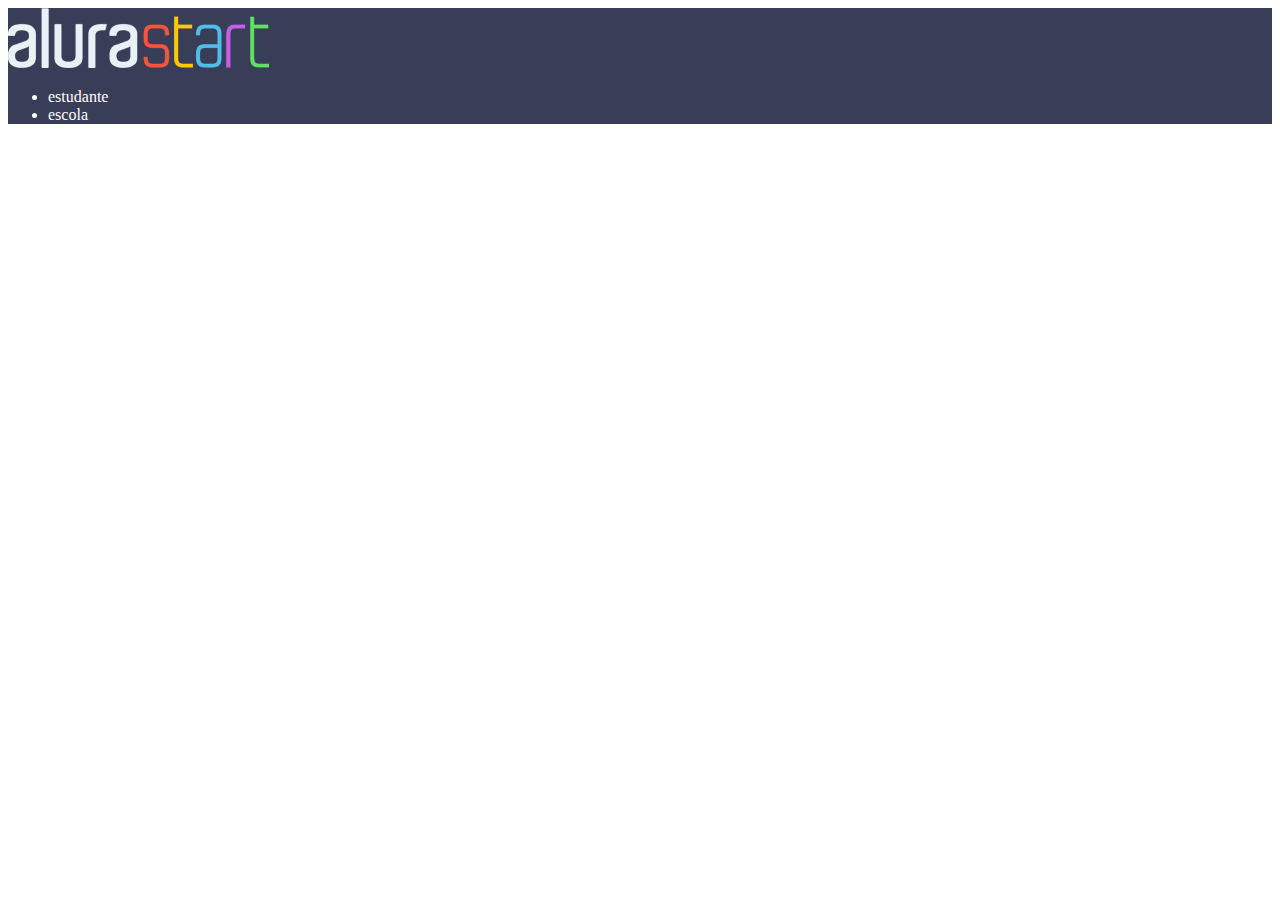
==== index.html @ 1a66e90d "Add files via upload" ====
<!DOCTYPE html>
<html lang="en">
<head>
    <meta charset="UTF-8">
    <meta http-equiv="X-UA-Compatible" content="IE=edge">
    <meta name="viewport" content="width=device-width, initial-scale=1.0">
    <title>Document</title>
    <link rel="stylesheet" href="style.css">
</head>
<body>
    
</body>
    <header>
    <img src="alurastart logo 1.png" alt="" srcset="">
       <ul>
    <li>estudante</li>   
    <li>escola</li>
      
</ul>

    

    </header>
      
</html>
---- style.css ----
header{
    background-color: #383d58;
    color: white;




}
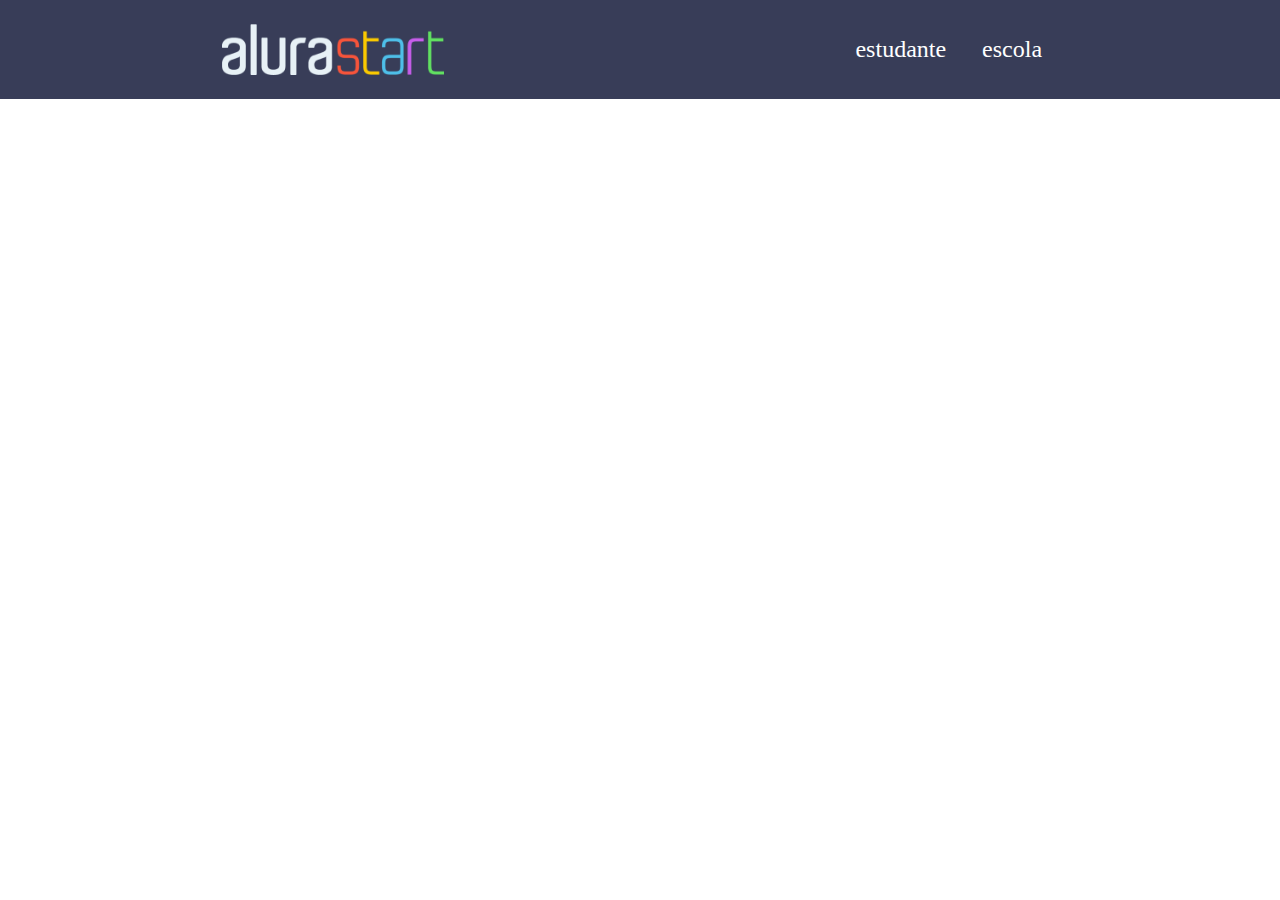
==== commit 82e778b4: "final do cabeçalho" ====
--- a/index.html
+++ b/index.html
@@ -8,18 +8,21 @@
     <link rel="stylesheet" href="style.css">
 </head>
 <body>
+    <header class="cabeçalho">
+        <img class="cabeçalho-imagem" src="alurastart logo 1.png" alt="" srcset="">
+        <ul class="cabeçalho-lista">
+            <li class="cabeçalho-lista-item">estudante</li>
+            <li class="cabeçalho-lista-item">escola</li>
+
+
+
+
+
+
+        </ul>
+        
+
+    </header>
     
 </body>
-    <header>
-    <img src="alurastart logo 1.png" alt="" srcset="">
-       <ul>
-    <li>estudante</li>   
-    <li>escola</li>
-      
-</ul>
-
-    
-
-    </header>
-      
 </html>--- a/style.css
+++ b/style.css
@@ -1,11 +1,25 @@
+*{
+    margin: 0;
+    padding: 0;
+}
+
 header{
-    background-color: #383d58;
-    color: white;
-
-
+background-color: #383d58;
+color: white;
+display: flex;
+justify-content: space-around;
+align-items: center;
+padding: 24px; 0 ;
 
 
 }
+.cabeçalho-imagem{
+width: 18%;
+}
+.cabeçalho-lista-item{
+    display: inline-block;
+    margin: 0 16px;
+    font-size: 24px;
+}
 
 
-
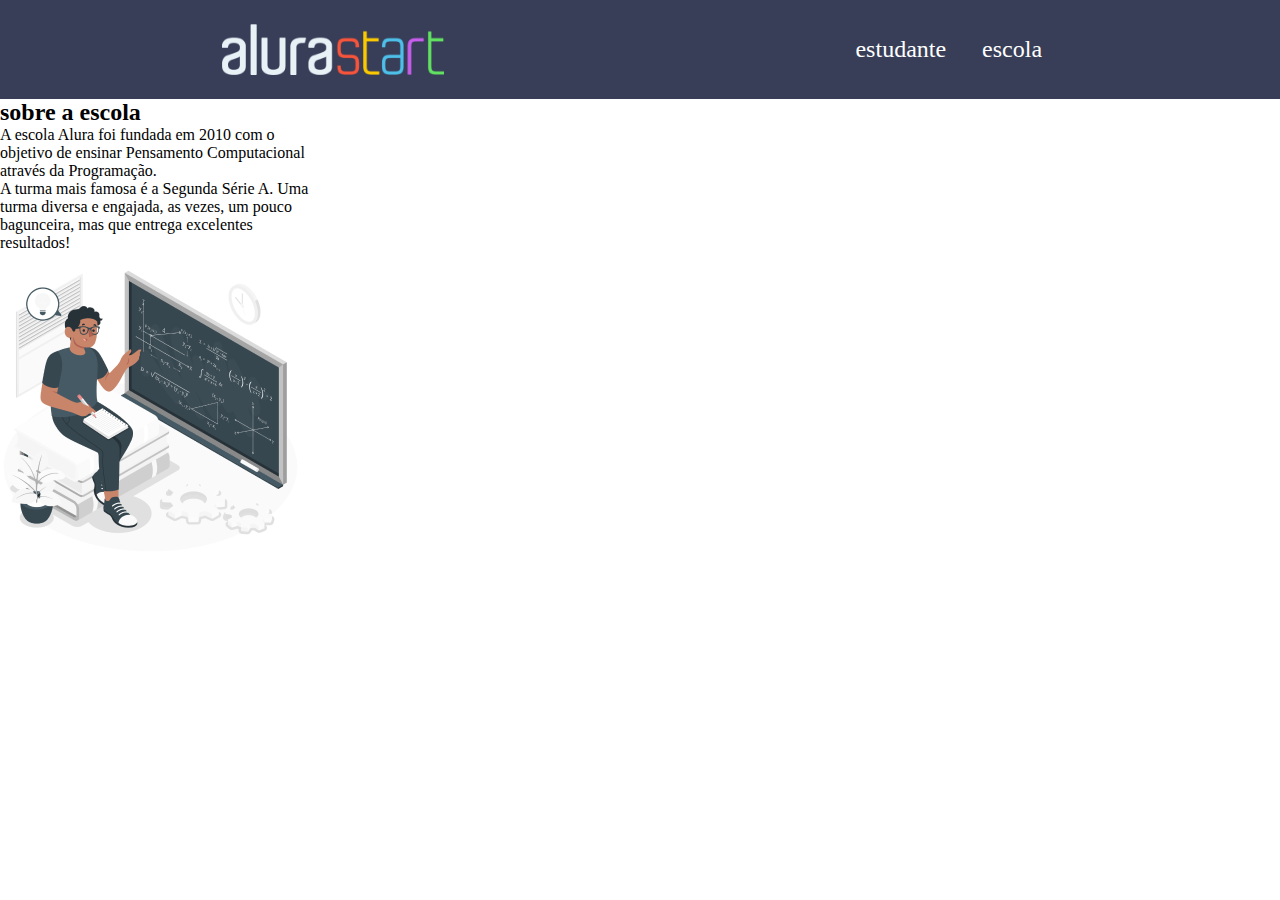
==== commit efe14ffa: "cabeçalho 2" ====
--- a/index.html
+++ b/index.html
@@ -14,15 +14,21 @@
             <li class="cabeçalho-lista-item">estudante</li>
             <li class="cabeçalho-lista-item">escola</li>
 
-
-
-
-
-
         </ul>
         
 
     </header>
+   <section class="escola">
+    <div class="escola-div-conteudo">
+        <h2 class="escola-titulo">sobre a escola</h2>
+        <p class="escola-texto-1">A escola Alura foi fundada em 2010 com o objetivo de ensinar Pensamento Computacional através da Programação. </p>
+        <p class="escola-texto-2">A turma mais famosa é a Segunda Série A. Uma turma diversa e engajada, as vezes, um pouco bagunceira, mas que entrega excelentes resultados!</p>
+
+    </div>
+
     
+   
+    <img class="escola-imagem" src="Formula-amico 1.png" alt="">
+   </section> 
 </body>
 </html>--- a/style.css
+++ b/style.css
@@ -22,4 +22,6 @@
     font-size: 24px;
 }
 
-
+.escola{
+    width: 25%;
+}
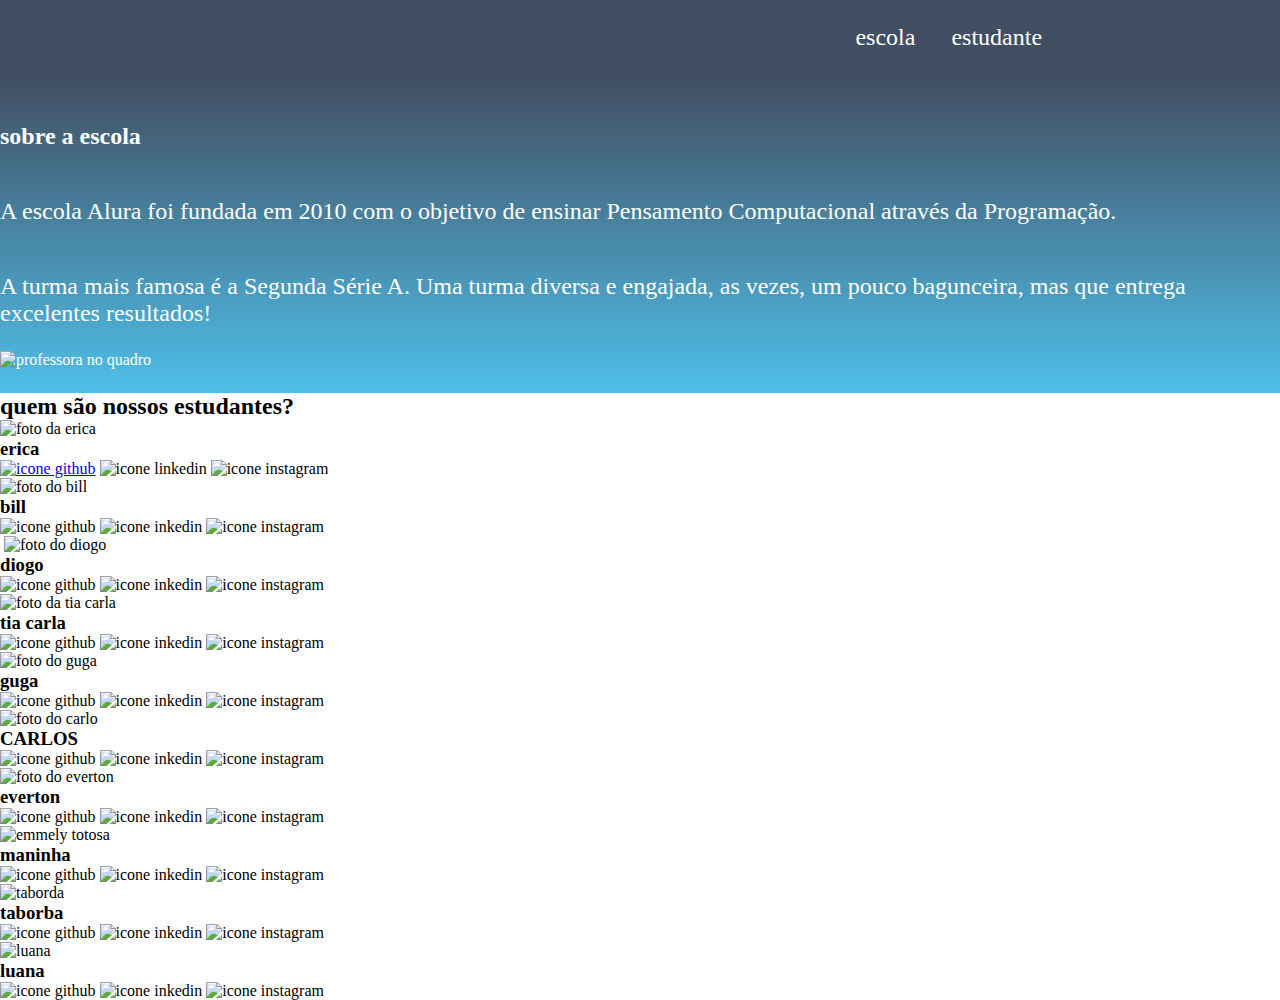
==== commit 0cec249c: "versão final" ====
--- a/index.html
+++ b/index.html
@@ -1,34 +1,112 @@
 <!DOCTYPE html>
 <html lang="en">
 <head>
-    <meta charset="UTF-8">
-    <meta http-equiv="X-UA-Compatible" content="IE=edge">
-    <meta name="viewport" content="width=device-width, initial-scale=1.0">
-    <title>Document</title>
-    <link rel="stylesheet" href="style.css">
+<meta charset="UTF-8">
+<meta http-equiv="X-UA-Compatible" content="IE=edge">
+<meta name="viewport" content="width=device-width, initial-scale=1.0">
+<title>Document</title>
+<link rel="stylesheet" href="style.css">
+<link rel="preconnect" href="https://fonts.googleapis.com">
+<link rel="preconnect" href="https://fonts.gstatic.com" crossorigin>
+<link href="https://fonts.googleapis.com/css2?family=Oswald&display=swap" rel="stylesheet">
+
 </head>
 <body>
-    <header class="cabeçalho">
-        <img class="cabeçalho-imagem" src="alurastart logo 1.png" alt="" srcset="">
-        <ul class="cabeçalho-lista">
-            <li class="cabeçalho-lista-item">estudante</li>
-            <li class="cabeçalho-lista-item">escola</li>
+<header class="cabeçalho">   
+    
+<img class="cabeçalho-imagem" src="alurastart logo 1 (1).png" alt="" srcset="">
+<ul class="cabeçalho-lista">
+<li class="cabeçalho-lista-item">escola</li>
+<li class="cabeçalho-lista-item">estudante</li>
+    
+</ul>
+</header>
+<section class="escola"> 
+<div class="escola-div-conteudo">
+<h2 class="escola-titulo">sobre a escola</h2>
+<p class="escola-texto-1">A escola Alura foi fundada em 2010 com o objetivo de ensinar Pensamento Computacional através da Programação. </p>
+<p class="escola-texto-2">A turma mais famosa é a Segunda Série A. Uma turma diversa e engajada, as vezes, um pouco bagunceira, mas que entrega excelentes resultados!</p>
+<img class="escola-imagem" src="Formula-amico 1 (1).png" alt="professora no quadro">
+</div>
+</section>
+<section class="estudante">
+<h2 class="estudante-titulo">quem são nossos estudantes?</h2>
+<div class="estudante-todos"> 
+<div class="estudante-div">
+<img class="estudante-imagem" src="DSC_9162 (1).jpg" alt="foto da erica ">
+<h3 class="tudante-nome">erica</h3>
+<a href="https://github.com/ericaapareci/SITE-ESCOLA"><img class="estudante-icone" src="github.png" alt="icone github"></a>
+<img class="estudante-icone" src="linkedin (1).png" alt="icone linkedin">
+<img class="estudante-icone" src="instagram.png" alt="icone instagram"> 
+</div>
+<div class="estudante-div">
+<img class="estudante-imagem" src="Screenshot_20230826-204257 (2).jpg" alt="foto do bill">
+<h3 class="tudante-nome">bill</h3>
+<img class="estudante-icone" src="github.png" alt="icone github">
+<img class="estudante-icone" src="linkedin (1).png" alt="icone inkedin">
+<img class="estudante-icone" src="instagram.png" alt="icone instagram"> 
+ </div>
+<div class="estudante-div">
+<img .etudante-todosclass="estudante-div">
+<img class="estudante-imagem" src="IMG_7431 (1).jpg" alt="foto do diogo">
+<h3 class="tudante-nome">diogo</h3>
+<img class="estudante-icone" src="github.png" alt="icone github">
+<img class="estudante-icone" src="linkedin (1).png" alt="icone inkedin">
+<img class="estudante-icone" src="instagram.png" alt="icone instagram"> 
+</div>
+<div class="estudante-div">
+<img class="estudante-imagem" src="IMG_1467 (2) (1).jpeg" alt="foto da tia carla">
+<h3 class="tudante-nome">tia carla</h3>
+<img class="estudante-icone" src="github.png" alt="icone github">
+<img class="estudante-icone" src="linkedin (1).png" alt="icone inkedin">
+<img class="estudante-icone" src="instagram.png" alt="icone instagram"> 
+</div> 
+<div class="estudante-div">
+    <img class="estudante-imagem" src="0b25cc56-5e82-4752-a95a-b866262eb726 (1).jpeg" alt="foto do guga">
+    <h3 class="tudante-nome">guga</h3>
+    <img class="estudante-icone" src="github.png" alt="icone github">
+    <img class="estudante-icone" src="linkedin (1).png" alt="icone inkedin">
+    <img class="estudante-icone" src="instagram.png" alt="icone instagram"> 
+    </div> 
+    <div class="estudante-div">
+        <img class="estudante-imagem" src="Screenshot_2023-08-15-13-48-48-876_com.miui.gallery (1).jpg" alt="foto do carlo">
+        <h3 class="tudante-nome">CARLOS</h3>
+        <img class="estudante-icone" src="github.png" alt="icone github">
+        <img class="estudante-icone" src="linkedin (1).png" alt="icone inkedin">
+        <img class="estudante-icone" src="instagram.png" alt="icone instagram"> 
+        </div> 
+        <div class="estudante-div">
+            <img class="estudante-imagem" src="1693932898682 (1).jpg" alt="foto do everton">
+            <h3 class="tudante-nome">everton</h3>
+            <img class="estudante-icone" src="github.png" alt="icone github">
+            <img class="estudante-icone" src="linkedin (1).png" alt="icone inkedin">
+            <img class="estudante-icone" src="instagram.png" alt="icone instagram"> 
+            </div> 
+        <div class="estudante-div">
+            <img class="estudante-imagem" src="IMG-20230921-WA0247 (1).jpg" alt="emmely totosa">
+            <h3 class="tudante-nome">maninha</h3>
+            <img class="estudante-icone" src="github.png" alt="icone github">
+            <img class="estudante-icone" src="linkedin (1).png" alt="icone inkedin">
+            <img class="estudante-icone" src="instagram.png" alt="icone instagram"> 
+            </div> 
+            <div class="estudante-div">
+                <img class="estudante-imagem" src="IMG_20230818_204455_501 (1).webp" alt="taborda">
+                <h3 class="tudante-nome">taborba</h3>
+                <img class="estudante-icone" src="github.png" alt="icone github">
+                <img class="estudante-icone" src="linkedin (1).png" alt="icone inkedin">
+                <img class="estudante-icone" src="instagram.png" alt="icone instagram"> 
+            </div> 
+            <div class="estudante-div">
+                <img class="estudante-imagem" src="FB_IMG_1696350608489.jpg" alt="luana">
+                <h3 class="tudante-nome">luana</h3>
+                <img class="estudante-icone" src="github.png" alt="icone github">
+                <img class="estudante-icone" src="linkedin (1).png" alt="icone inkedin">
+                <img class="estudante-icone" src="instagram.png" alt="icone instagram"> 
+            </div> 
+            
+            
 
-        </ul>
-        
-
-    </header>
-   <section class="escola">
-    <div class="escola-div-conteudo">
-        <h2 class="escola-titulo">sobre a escola</h2>
-        <p class="escola-texto-1">A escola Alura foi fundada em 2010 com o objetivo de ensinar Pensamento Computacional através da Programação. </p>
-        <p class="escola-texto-2">A turma mais famosa é a Segunda Série A. Uma turma diversa e engajada, as vezes, um pouco bagunceira, mas que entrega excelentes resultados!</p>
-
-    </div>
-
-    
-   
-    <img class="escola-imagem" src="Formula-amico 1.png" alt="">
-   </section> 
+</div>
+</section>
 </body>
 </html>--- a/style.css
+++ b/style.css
@@ -4,7 +4,7 @@
 }
 
 header{
-background-color: #383d58;
+background-color: #424e61;
 color: white;
 display: flex;
 justify-content: space-around;
@@ -22,6 +22,33 @@
     font-size: 24px;
 }
 
-.escola{
+.escola-imagem{
     width: 25%;
 }
+.escola
+{
+    background-image: linear-gradient(#424e61,#4ebfe9);
+    color: white;
+    display: flex;
+    justify-content: center;
+    align-items: center;
+    padding: 24px 0;
+}
+.escola-div-conteudo
+{
+    width:365% ;
+}
+.escola-titulo
+{
+    padding: 24px 0;
+}
+.escola-texto-1
+{
+    padding: 24px 0;
+    font-size: 24px;
+}
+.escola-texto-2
+{
+    padding: 24px 0;
+    font-size: 24px;
+}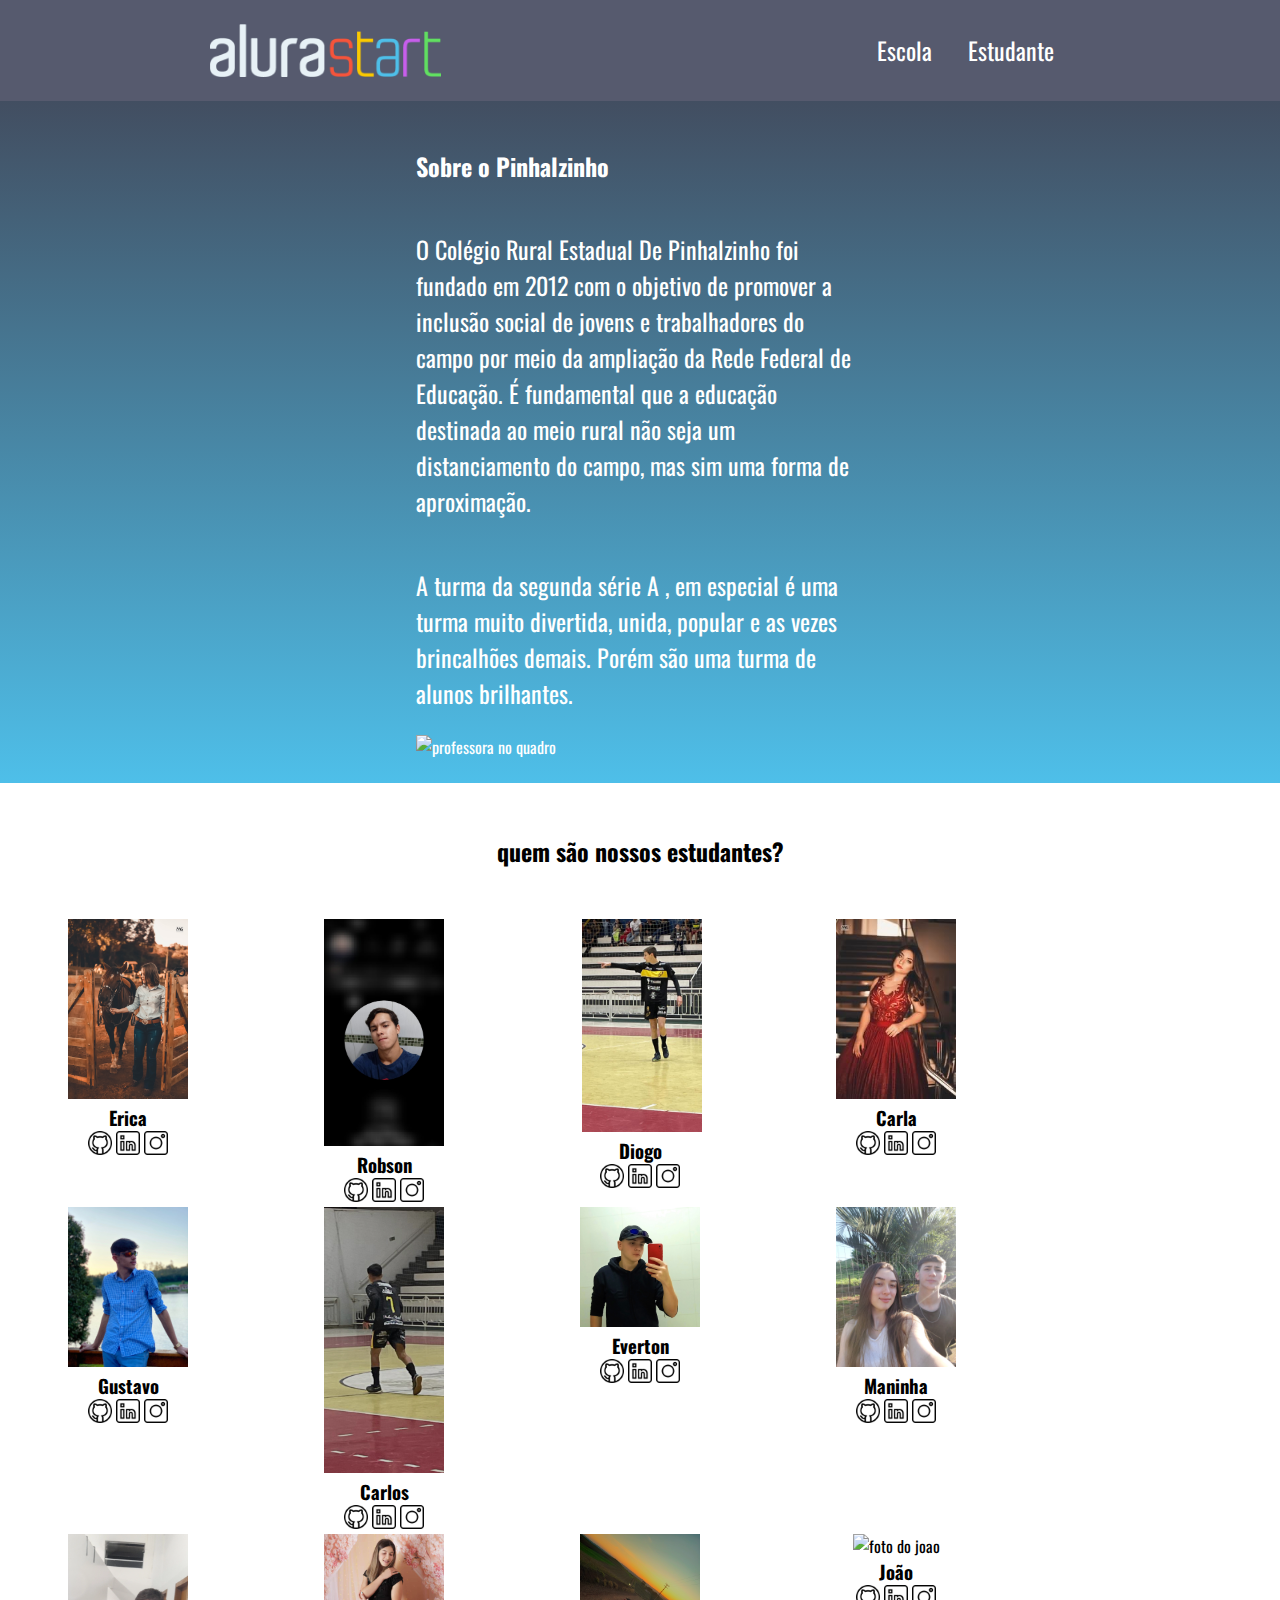
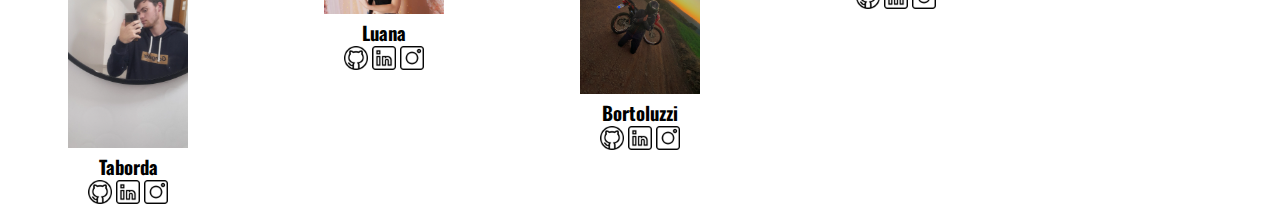
==== commit 50c540ed: "pinhalzinho" ====
--- a/index.html
+++ b/index.html
@@ -14,19 +14,19 @@
 <body>
 <header class="cabeçalho">   
     
-<img class="cabeçalho-imagem" src="alurastart logo 1 (1).png" alt="" srcset="">
+<img class="cabeçalho-imagem" src="alurastart logo 1.png" alt="" srcset="">
 <ul class="cabeçalho-lista">
-<li class="cabeçalho-lista-item">escola</li>
-<li class="cabeçalho-lista-item">estudante</li>
+<li class="cabeçalho-lista-item">Escola</li>
+<li class="cabeçalho-lista-item">Estudante</li>
     
 </ul>
 </header>
 <section class="escola"> 
 <div class="escola-div-conteudo">
-<h2 class="escola-titulo">sobre a escola</h2>
-<p class="escola-texto-1">A escola Alura foi fundada em 2010 com o objetivo de ensinar Pensamento Computacional através da Programação. </p>
-<p class="escola-texto-2">A turma mais famosa é a Segunda Série A. Uma turma diversa e engajada, as vezes, um pouco bagunceira, mas que entrega excelentes resultados!</p>
-<img class="escola-imagem" src="Formula-amico 1 (1).png" alt="professora no quadro">
+<h2 class="escola-titulo">Sobre o Pinhalzinho </h2>
+<p class="escola-texto-1"> O Colégio Rural Estadual De Pinhalzinho foi fundado em 2012 com o objetivo de promover a inclusão social de jovens e trabalhadores do campo por meio da ampliação da Rede Federal de Educação. É fundamental que a educação destinada ao meio rural não seja um distanciamento do campo, mas sim uma forma de aproximação.</p>
+<p class="escola-texto-2">A turma da segunda série A , em especial é uma turma muito divertida, unida, popular e as vezes brincalhões demais. Porém são uma turma de alunos brilhantes.</p>
+<img class="escola-imagem" src="Formula-amico 1.pngS" alt="professora no quadro">
 </div>
 </section>
 <section class="estudante">
@@ -34,74 +34,88 @@
 <div class="estudante-todos"> 
 <div class="estudante-div">
 <img class="estudante-imagem" src="DSC_9162 (1).jpg" alt="foto da erica ">
-<h3 class="tudante-nome">erica</h3>
+<h3 class="tudante-nome">Erica</h3>
 <a href="https://github.com/ericaapareci/SITE-ESCOLA"><img class="estudante-icone" src="github.png" alt="icone github"></a>
-<img class="estudante-icone" src="linkedin (1).png" alt="icone linkedin">
-<img class="estudante-icone" src="instagram.png" alt="icone instagram"> 
+<a href="http://https://www.linkedin.com/in/erica-aparecida-wolff-78690229b/"><img class="estudante-icone" src="linkedin (1).png" alt="icone linkedin"></a>
+<a href="http://www.instagran.com/erica.wolff_"><img class="estudante-icone" src="instagram.png" alt="icone instagram"></a> 
 </div>
 <div class="estudante-div">
 <img class="estudante-imagem" src="Screenshot_20230826-204257 (2).jpg" alt="foto do bill">
-<h3 class="tudante-nome">bill</h3>
-<img class="estudante-icone" src="github.png" alt="icone github">
-<img class="estudante-icone" src="linkedin (1).png" alt="icone inkedin">
-<img class="estudante-icone" src="instagram.png" alt="icone instagram"> 
- </div>
+<h3 class="tudante-nome">Robson</h3>
+<a href="https://github.com/porcoassadojjnp123"><img class="estudante-icone" src="github.png" alt="icone github"></a>
+<a href="https://www.linkedin.com/in/robson-klein-silva-3b20712a1/"><img class="estudante-icone" src="linkedin (1).png" alt="icone inkedin"></a>
+<a href="https://www.instagram.com/bil_klein_/"><img class="estudante-icone" src="instagram.png" alt="icone instagram"></a>
+</div>
 <div class="estudante-div">
 <img .etudante-todosclass="estudante-div">
 <img class="estudante-imagem" src="IMG_7431 (1).jpg" alt="foto do diogo">
-<h3 class="tudante-nome">diogo</h3>
-<img class="estudante-icone" src="github.png" alt="icone github">
-<img class="estudante-icone" src="linkedin (1).png" alt="icone inkedin">
-<img class="estudante-icone" src="instagram.png" alt="icone instagram"> 
+<h3 class="tudante-nome">Diogo</h3>
+<a href="https://github.com/DIOGOPINDUCA/SITE_ESCOLA"><img class="estudante-icone" src="github.png" alt="icone github"></a>
+<a href="https://www.linkedin.com/in/diogo-dal-castel-3398b529b/"><img class="estudante-icone" src="linkedin (1).png" alt="icone inkedin"></a>
+<a href="https://www.instagram.com/diogohenriquedc/"><img class="estudante-icone" src="instagram.png" alt="icone instagram"></a> 
 </div>
 <div class="estudante-div">
 <img class="estudante-imagem" src="IMG_1467 (2) (1).jpeg" alt="foto da tia carla">
-<h3 class="tudante-nome">tia carla</h3>
-<img class="estudante-icone" src="github.png" alt="icone github">
-<img class="estudante-icone" src="linkedin (1).png" alt="icone inkedin">
-<img class="estudante-icone" src="instagram.png" alt="icone instagram"> 
+<h3 class="tudante-nome">Carla</h3>
+<a href="https://github.com/CARLALINDAA/site-escola/upload/main"><img class="estudante-icone" src="github.png" alt="icone github"></a>
+<a href="www.linkedin.com/in/carla-seduk-8118b329b/"><img class="estudante-icone" src="linkedin (1).png" alt="icone inkedin"></a>
+<a href="https://www.instagram.com/carlaaseduk/"><img class="estudante-icone" src="instagram.png" alt="icone instagram"></a> 
 </div> 
 <div class="estudante-div">
-    <img class="estudante-imagem" src="0b25cc56-5e82-4752-a95a-b866262eb726 (1).jpeg" alt="foto do guga">
-    <h3 class="tudante-nome">guga</h3>
-    <img class="estudante-icone" src="github.png" alt="icone github">
-    <img class="estudante-icone" src="linkedin (1).png" alt="icone inkedin">
-    <img class="estudante-icone" src="instagram.png" alt="icone instagram"> 
+<img class="estudante-imagem" src="0b25cc56-5e82-4752-a95a-b866262eb726 (1).jpeg" alt="foto do gustavo">
+<h3 class="tudante-nome">Gustavo</h3>
+<a href="https://github.com/artigo157/site-escola"><img class="estudante-icone" src="github.png" alt="icone github"></a>
+    <a href="linkedin.com/in/gustavo-nascimento-3998ba29b"><img class="estudante-icone" src="linkedin (1).png" alt="icone inkedin"></a>
+    <a href="http://instagram.com/gust4voo_nascimento"><img class="estudante-icone" src="instagram.png" alt="icone instagram"></a> 
     </div> 
     <div class="estudante-div">
-        <img class="estudante-imagem" src="Screenshot_2023-08-15-13-48-48-876_com.miui.gallery (1).jpg" alt="foto do carlo">
-        <h3 class="tudante-nome">CARLOS</h3>
-        <img class="estudante-icone" src="github.png" alt="icone github">
-        <img class="estudante-icone" src="linkedin (1).png" alt="icone inkedin">
-        <img class="estudante-icone" src="instagram.png" alt="icone instagram"> 
+        <img class="estudante-imagem" src="Screenshot_2023-08-15-13-48-48-876_com.miui.gallery (1).jpg" alt="foto do carlos">
+        <h3 class="tudante-nome">Carlos</h3>
+        <a href="https://github.com/carloseduardo2022/site-escola"><img class="estudante-icone" src="github.png" alt="icone github"></a>
+        <a href="https://www.linkedin.com/uas/login-submit"><img class="estudante-icone" src="linkedin (1).png" alt="icone inkedin"></a>
+        <a href="https://www.instagram.com/"><img class="estudante-icone" src="instagram.png" alt="icone instagram"></a> 
         </div> 
         <div class="estudante-div">
             <img class="estudante-imagem" src="1693932898682 (1).jpg" alt="foto do everton">
-            <h3 class="tudante-nome">everton</h3>
+            <h3 class="tudante-nome">Everton</h3>
             <img class="estudante-icone" src="github.png" alt="icone github">
             <img class="estudante-icone" src="linkedin (1).png" alt="icone inkedin">
             <img class="estudante-icone" src="instagram.png" alt="icone instagram"> 
             </div> 
         <div class="estudante-div">
             <img class="estudante-imagem" src="IMG-20230921-WA0247 (1).jpg" alt="emmely totosa">
-            <h3 class="tudante-nome">maninha</h3>
+            <h3 class="tudante-nome">Maninha</h3>
             <img class="estudante-icone" src="github.png" alt="icone github">
             <img class="estudante-icone" src="linkedin (1).png" alt="icone inkedin">
             <img class="estudante-icone" src="instagram.png" alt="icone instagram"> 
             </div> 
             <div class="estudante-div">
-                <img class="estudante-imagem" src="IMG_20230818_204455_501 (1).webp" alt="taborda">
-                <h3 class="tudante-nome">taborba</h3>
+                <img class="estudante-imagem" src="IMG_20230818_204455_501 (2).webp" alt="taborda">
+                <h3 class="tudante-nome">Taborda</h3>
+                <a href="https://github.com/bolimbolacha"><img class="estudante-icone" src="github.png" alt="icone github"></a>
+                <a href="https://www.linkedin.com/in/gabriel-perius-taborda-244675233/"><img class="estudante-icone" src="linkedin (1).png" alt="icone inkedin"></a>
+                <a href="https://www.instagram.com/alm_gabe_/"><img class="estudante-icone" src="instagram.png" alt="icone instagram"></a> 
+            </div> 
+            <div class="estudante-div">
+                <img class="estudante-imagem" src="FB_IMG_1696350608489.jpg" alt="luana">
+                <h3 class="tudante-nome">Luana</h3>
                 <img class="estudante-icone" src="github.png" alt="icone github">
                 <img class="estudante-icone" src="linkedin (1).png" alt="icone inkedin">
                 <img class="estudante-icone" src="instagram.png" alt="icone instagram"> 
             </div> 
             <div class="estudante-div">
-                <img class="estudante-imagem" src="FB_IMG_1696350608489.jpg" alt="luana">
-                <h3 class="tudante-nome">luana</h3>
+                <img class="estudante-imagem" src="20230625_175159 (1).jpg" alt="bortoluzzi">
+                <h3 class="tudante-nome">Bortoluzzi</h3>
                 <img class="estudante-icone" src="github.png" alt="icone github">
                 <img class="estudante-icone" src="linkedin (1).png" alt="icone inkedin">
                 <img class="estudante-icone" src="instagram.png" alt="icone instagram"> 
+            </div> 
+            <div class="estudante-div">
+                <img class="estudante-imagem" src="IMG_0826(2).jpeg" alt=" foto do joao">
+                <h3 class="tudante-nome">João</h3>
+                <a href="https://github.com/joaopedrosangaletti/site-da-turma                "><img class="estudante-icone" src="github.png" alt="icone github"></a>
+                <a href="linkedin.com/in/joao-pedro-sangaletti-goncalves-860ba62a1"><img class="estudante-icone" src="linkedin (1).png" alt="icone inkedin"></a>
+                <a href="https://www.instagram.com/joaopedrosangaletti"><img class="estudante-icone" src="instagram.png" alt="icone instagram"></a> 
             </div> 
             
             
--- a/style.css
+++ b/style.css
@@ -1,54 +1,67 @@
 *{
     margin: 0;
     padding: 0;
-}
-
-header{
-background-color: #424e61;
-color: white;
-display: flex;
-justify-content: space-around;
-align-items: center;
-padding: 24px; 0 ;
-
-
-}
-.cabeçalho-imagem{
-width: 18%;
-}
-.cabeçalho-lista-item{
-    display: inline-block;
-    margin: 0 16px;
-    font-size: 24px;
-}
-
-.escola-imagem{
-    width: 25%;
-}
-.escola
-{
-    background-image: linear-gradient(#424e61,#4ebfe9);
+    }
+    body{
+        font-family: 'Oswald', sans-serif;
+    }
+    header {
+    background-color:#565a6e ;
     color: white;
     display: flex;
-    justify-content: center;
+    justify-content: space-around;
     align-items: center;
     padding: 24px 0;
-}
-.escola-div-conteudo
-{
-    width:365% ;
-}
-.escola-titulo
-{
+    }
+    .cabeçalho-imagem{
+    width: 18%;
+    }
+    .cabeçalho-lista-item{
+    display: inline-block;
+    margin:0 16px ;
+    font-size: 24px;
+    }
+    .escola-imagem{
+    width: 25%;
+    }
+    .escola{
+        background-image: linear-gradient(#424e61,#4ebfe9);
+        color: white;
+    display: flex;
+    justify-content: center;
     padding: 24px 0;
-}
-.escola-texto-1
-{
+    }
+    .escola-div-conteudo{
+    width: 35%;
+    }
+    .escola-titulo{
+        padding: 23px 0;
+    }
+    
+    .escola-texto-1{
     padding: 24px 0;
     font-size: 24px;
-}
-.escola-texto-2
-{
-    padding: 24px 0;
+    }
+    .escola-texto-2{
+        padding: 24px 0;
     font-size: 24px;
-}+    }
+    .estudante-imagem{
+        width: 120px;
+    }
+    .estudante-icone{
+        width: 24px;
+    }
+    
+    
+    .estudante-div{
+        text-align: center;
+    }
+    .estudante-titulo{
+        text-align: center;
+        padding: 50px 0;
+    }
+    .estudante-todos{
+        display: grid;
+        grid-template-columns: 20% 20% 20% 20% ;
+    }